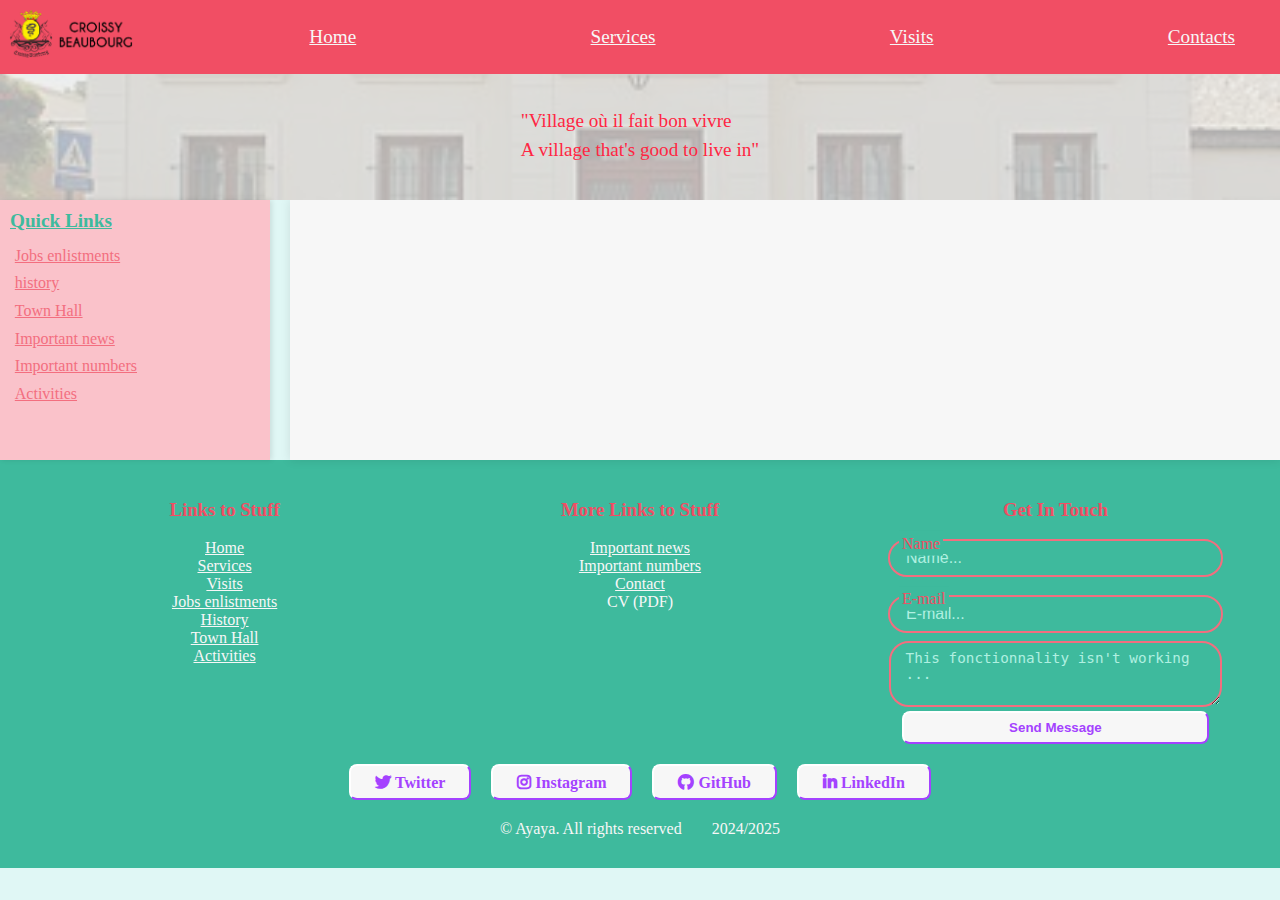
==== pages/activities.html @ dacc8204 "CHANGE : file name + links" ====
<!DOCTYPE html>
<html lang="fr">

<head>
    <meta charset="UTF-8" />
    <meta name="viewport" content="width=device-width, initial-scale=1">
    <title>Croissy-Beaubourg</title>
    <meta charset="descriptions" content="">
    <meta charset="keywords" content="">
    <meta charset="author" content="Ayaya">
    <link rel="stylesheet" type="text/css" href="../style/css/index.css">
    <link rel="icon" href="../image/icon_CB.png">

</head>

<body>
    <header>
        <nav>
            <a href="../index.html"><img alt ="Logo de Croissy-Beaubourg" src="/image/logo_CB.png"></a>
            <div class="burger-container">
                <button id="burger-menu" aria-label="Open navigation menu">
                    <span class="burger"></span>
                    <span class="burger"></span>
                    <span class="burger"></span>
                </button>
            </div>
            <ul class="navbar">
                <li><a></a></li>
                <li><a href="../index.html" class="liennav">Home</a></li>
                <li><a href="services.html" class="liennav">Services</a></li>
                <li><a href="visits.html" class="liennav">Visits</a></li>
                <li><a href="contact.html" class="liennav">Contacts</a></li>
            </ul>
            <ul class="navbarbis">
                <li><a></a></li>
                <li><a href="../index.html" class="liennav">Home</a></li>
                <li><a href="services.html" class="liennav">Services</a></li>
                <li><a href="visits.html" class="liennav">Visits</a></li>
                <li><a href="job_enlistments.html" class="liennav"> Jobs enlistments </a></li>
                <li><a href="history.html" class="liennav"> History </a></li>
                <li><a href="town_hall.html" class="liennav"> Town Hall </a></li>
                <li><a href="news.html" class="liennav"> Important news </a></li>
                <li><a href="numbers.html" class="liennav"> Important numbers </a></li>
                <li><a href="activities.html" class="liennav"> Activities </a></li>
                <li><a href="contact.html" class="liennav">Contacts</a></li>
            </ul>
        </nav>
    </header>
    <main>
        <div class="bgparent">
            <div class="centre">
                <p id="intro">"Village où il fait bon vivre<br>A village that's good to live&nbsp;in"
                </p>
            </div>
        </div>
        <div class="content">
            <article class="TODO">
                <span class="titre">
                    <h2>Quick Links</h2>
                </span>
                <ul>
                    <li><a href="job_enlistments.html"> Jobs enlistments </a></li>
                    <li><a href="history.html"> history </a></li>
                    <li><a href="town_hall.html"> Town Hall </a></li>
                    <li><a href="news.html"> Important news </a></li>
                    <li><a href="numbers.html"> Important numbers </a></li>
                    <li><a href="activities.html"> Activities </a></li>
                </ul>
            </article>

            <section class="prod">
            </section>
        </div>
    </main>

    <!-- Footer -->
    <footer id="footer">
        <div class="footer-container">
            <section>
                <h3>Links to Stuff</h3>
                <ul class="links">
                    <li><a href="../index.html">Home</a></li>
                    <li><a href="services.html">Services</a></li>
                    <li><a href="visits.html">Visits</a></li>
                    <li><a href="job_enlistments.html">Jobs enlistments</a></li>
                    <li><a href="history.html">History</a></li>
                    <li><a href="town_hall.html">Town Hall</a></li>
                    <li><a href="activities.html">Activities</a></li>
                </ul>
            </section>
            <section>
                <h3>More Links to Stuff</h3>
                <ul class="links">
                    <li><a href="news.html">Important news</a></li>
                    <li><a href="numbers.html">Important numbers</a></li>
                    <li><a href="contact.html">Contact</a></li>
                    <li><a href="#" class="passous" target="_blank"
                    rel="noopener noreferrer">CV (PDF)</a></li>
                </ul>
            </section>
            <section>
                <h3>Get In Touch</h3>
                <form>
                    <div>
                        <div class="inputGroup">
                            <input type="text" name="name" id="name" placeholder="Name..." />
                            <label for="name">Name</label>
                        </div>
                        <div class="inputGroup">
                            <input type="email" name="email" id="email" placeholder="E-mail..." />
                            <label for="name">E-mail</label>
                        </div>
                        <div>
                            <textarea name="message" id="message" placeholder="This fonctionnality isn't working ..." rows="3"></textarea>
                        </div>
                        <div>
                            <input type="submit" class="button btn alt" value="Send Message" />
                        </div>
                    </div>
                </form>
            </section>
        </div>

        <!-- Icons -->
            <ul class="icons">
                <li><a href="https://twitter.com/AyayaHaya2" target="_blank" class="btn icon brands fab fa-twitter"><span class="label">&nbsp;Twitter</span></a></li>
                <li><a href="https://www.instagram.com/haya2_pallyly/" target="_blank" class="btn icon brands fab fa-instagram"><span class="label">&nbsp;Instagram</span></a></li>
                <li><a href="https://github.com/Haya-2/" target="_blank" class="btn icon brands fab fa-github"><span class="label">&nbsp;GitHub</span></a></li>
                <li><a href="www.linkedin.com/in/TODO" target="_blank" class="btn icon brands fab fa-linkedin-in"><span class="label">&nbsp;LinkedIn</span></a></li>
            </ul>

        <!-- Copyright -->
            <div class="copyright">
                <ul class="menu">
                    <li>&copy; Ayaya. All rights reserved</li><li>2024/2025</li>
                </ul>
            </div>

    </footer>
</body>
<script type="text/javascript" src="../style/index.js"></script>

</html>
---- style/css/index.css ----
@charset "UTF-8";
@import url("fontawesome-all.min.css");
@font-face {
  font-family: "Stars";
  src: url(Stars.ttf) format("truetype");
}
@font-face {
  font-family: "AutoShel";
  src: url(Authentic_Sheldon.ttf) format("truetype");
}
@font-face {
  font-family: "Afterglow";
  src: url(Afterglow_Regular.ttf) format("truetype");
}
.inputGroup {
  margin: 1.1em 0 0.5em 0;
  position: relative;
}

.inputGroup input, textarea {
  font-size: 100%;
  padding: 0.5em;
  padding-left: 1em;
  outline: none;
  border: 2px solid #f36e7f;
  background-color: transparent;
  border-radius: 20px;
}
.inputGroup input:hover, textarea:hover {
  border-color: #fac2ca;
}
.inputGroup input:focus, textarea:focus {
  border-color: #ff2643;
}

.inputGroup label {
  display: block;
  position: absolute;
  transform: translateY(-190%) scale(1);
  margin: 0em;
  margin-left: 3em;
  padding: 0.2em;
  background-color: #3eba9d;
}

.btn {
  padding: 0.5em 1.5em;
  font-weight: 700;
  background: #f7f7f7;
  color: #a442ff;
  cursor: pointer;
  border-radius: 0.5rem;
  border-bottom: 2px solid #a442ff;
  border-right: 2px solid #a442ff;
  border-top: 2px solid white;
  border-left: 2px solid white;
  transition-duration: 1s;
  transition-property: border-top, border-left, border-bottom, border-right, box-shadow;
}

.btn:hover {
  border-top: 2px solid #a442ff;
  border-left: 2px solid #a442ff;
  border-bottom: 2px solid #f36e7f;
  border-right: 2px solid #f36e7f;
  box-shadow: rgba(240, 46, 170, 0.4) 5px 5px, rgba(240, 46, 170, 0.3019607843) 10px 10px, rgba(240, 46, 170, 0.2) 15px 15px;
}

@keyframes slideIn {
  from {
    transform: translateY(-100%);
  }
  to {
    transform: translateY(0);
  }
}
/*Déclarations générales des pages*/
html body {
  padding: 0;
  margin: 0;
  height: 250%;
  background: rgba(199, 241, 237, 0.5490196078);
  color: #333333;
  font-family: "Stars", cursive;
}

a {
  color: #f36e7f;
}
a:hover {
  color: #3eba9d;
}

p {
  text-align: justify;
  margin-left: 2%;
  margin-right: 2%;
}

table {
  table-layout: fixed;
  width: 100%;
  border-collapse: collapse;
}

td {
  width: 75%;
  padding: 0.5em;
}

th {
  border-right: 3px solid #f36e7f;
}

tr:nth-child(odd) {
  background-color: #b0f0e1;
}

tr:nth-child(even) {
  background-color: #fac2ca;
}

main {
  width: 100%;
  height: auto;
}

.content {
  display: flex;
  margin-top: 4.5em; /* Éviter la superposition avec la barre de navigation */
  gap: 20px; /* Espacement entre les colonnes */
}

nav {
  padding-top: 10px;
  background: #f14e64;
  height: 4em;
  width: 100%;
  position: fixed;
  flex-direction: row;
  z-index: 2;
}
nav img {
  z-index: 3;
  position: absolute;
  left: 0.5em;
  height: 3em;
  padding: 0;
}

/* Styles pour le bouton burger */
.burger-container {
  display: none; /* Caché sur les grands écrans */
  position: absolute;
  right: 10px;
  top: 0;
  z-index: 3;
}

#burger-menu {
  background: none;
  border: none;
  cursor: pointer;
  display: flex;
  flex-direction: column;
  justify-content: space-around;
  width: 4em;
  height: 6em;
}

.burger {
  background-color: #f7f7f7;
  height: 5px;
  margin-bottom: 5px;
  width: 100%;
  border-radius: 5px;
  transition: all 0.3s ease-in-out;
}

.navbar {
  position: relative;
  display: flex;
  list-style: none;
  flex-direction: row;
  list-style-type: none;
  float: none;
  justify-content: space-between;
}

.navbarbis {
  position: relative;
  display: none;
}

nav ul {
  display: flex;
  float: right;
  flex-direction: row;
  justify-content: right;
  list-style: none;
}
nav ul li {
  min-width: 5em;
}

.liennav {
  cursor: pointer;
  margin: 20px;
  margin-right: 45px;
  font-size: larger;
  color: #f7f7f7;
}
.liennav:hover {
  color: #3eba9d;
}

li {
  list-style: none;
}

.passous {
  text-decoration: none;
}

/* Article avec menu statique */
article {
  width: 20%;
  min-width: 250px;
  height: 15em;
  position: sticky;
  top: 4.5em; /* Positionner sous la barre de navigation */
  background: #fac2ca;
  padding: 10px;
  box-shadow: 2px 0 5px rgba(0, 0, 0, 0.1);
}
article ul {
  padding: 0;
  list-style: none;
  margin: 0;
}
article ul li {
  padding: 0.3em;
}
article ul li a {
  margin: 10px 0;
  font-size: 1em;
  color: #f36e7f;
  text-decoration: underline;
}
article ul li a:hover {
  color: #3eba9d;
  cursor: pointer;
  margin-left: 0.5em;
}
article .titre h2 {
  font-size: 1.2em;
  color: #3eba9d;
  margin-bottom: 10px;
}

/* Section principale */
section.prod {
  width: 80%;
  padding: 20px;
  background: #f7f7f7;
  box-shadow: 0 0 10px rgba(0, 0, 0, 0.1);
}

.bgparent {
  position: relative;
  width: 100%;
  top: 4.5em;
  color: #ff2643;
  background-image: url("../../image/Mairie_Croissy_Beaubourg.jpg");
  background-repeat: no-repeat;
  background-size: 100% auto;
  background-position: center;
}

.bgparentbis {
  background: #31947d;
}

.titre h2 {
  font-size: 1.5em;
  color: #f14e64;
  margin: 0;
  padding: 0;
  text-decoration: underline;
}

.titre h1 {
  font-size: 1.3em;
  color: #3eba9d;
}

.centre {
  padding: 1em;
  display: flex;
  justify-content: center;
  align-items: center;
  text-align: center;
  margin: auto;
  background-color: rgba(233, 233, 233, 0.75);
}
.centre h2 {
  font-size: 2em;
  margin: 20px 0;
}
.centre p {
  font-size: 1.2em;
  line-height: 1.5;
  width: max-content;
}

.flex-box-4, .flex-box-3 {
  display: flex;
  flex-wrap: wrap;
  justify-content: space-between;
}

.flex-box-2 {
  display: flex;
  flex-wrap: wrap;
  justify-content: space-around;
}
.flex-box-2 p {
  width: 100%;
}

.titrage {
  display: flex;
  justify-content: center;
}

.flex-elements-4 {
  width: 22%;
  padding: 0.5em;
}
.flex-elements-4 h1 {
  text-align: center;
}

.flex-elements-3 {
  width: 30%;
  padding: 0.5em;
}
.flex-elements-3 h1 {
  text-align: center;
}

.flex-elements-2 {
  width: 45%;
  display: flex;
  min-height: max-content;
  justify-content: center;
  flex-wrap: wrap;
  /*&:nth-child(even) {
      background-color: $rosepastel;
  }*/
}
.flex-elements-2 img {
  max-height: 20em;
  max-width: 20em;
  width: fit-content;
}
.flex-elements-2 .icon {
  color: #a442ff;
  display: grid;
  justify-items: center;
}

.flex-elements-1 {
  display: flex;
  flex-direction: column;
  align-items: center;
  width: 99%;
}
.flex-elements-1 .icon {
  color: #a442ff;
}

.no_justify p {
  text-align: left;
}

.service .flex-elements-2, .jobs .flex-elements-2 {
  padding: 0.5em;
}
.service .flex-elements-2:nth-child(odd), .jobs .flex-elements-2:nth-child(odd) {
  border-right: 3px solid #3eba9d;
}

.visits .flex-elements-2 {
  border-bottom: 3px solid #3eba9d;
}

.town_hall .flex-elements-4, .town_hall .flex-elements-2, .town_hall .flex-elements-1 {
  border-right: 3px solid #3eba9d;
  padding: 0.5em;
}

.town_hall ul {
  display: flex;
  justify-content: space-evenly;
  font-size: 1.5em;
}
.town_hall ul li {
  min-width: 5em;
}

/* Footer */
footer {
  background: #3eba9d;
  color: #f14e64;
  padding: 20px;
  text-align: center;
}
footer a {
  color: #f7f7f7;
}
footer a:hover {
  color: #f36e7f;
}
footer .footer-container {
  display: flex;
  justify-content: space-between;
  flex-wrap: wrap;
  align-content: center;
  padding-bottom: 10px;
}
footer .footer-container .links {
  margin: 0;
  padding: 0;
}
footer section {
  flex: 1;
  text-align: center;
  max-width: 33%;
}
footer form {
  width: 100%;
}
footer form input, footer form textarea {
  width: 75%;
  color: #f7f7f7;
}
footer form input::placeholder, footer form textarea::placeholder {
  color: #b0f0e1;
}
footer form textarea {
  font-size: 110%;
}
footer .menu {
  list-style: none;
  display: flex;
  justify-content: center;
  padding: 0;
  margin: 10px 0;
}
footer .menu li {
  margin: 0 15px;
}
footer .icons {
  list-style: none;
  display: flex;
  justify-content: center;
  padding: 0;
  margin: 10px 0;
  padding-bottom: 10px;
}
footer .icons li {
  margin: 0 10px;
}
footer .icons li a {
  text-decoration: none;
}
footer .copyright {
  color: #f7f7f7;
}

/***** MEDIA QUERYS *****/
@media (max-width: 1000px) {
  .flex-elements-4 {
    width: 45%;
  }
  .flex-elements-3 {
    width: 45%;
  }
  .flex-elements-2 {
    width: 98%;
  }
  .town_hall .flex-elements-2 {
    width: 45%;
  }
  .service .flex-elements-2, .jobs .flex-elements-2 {
    display: flow-root;
    border-bottom: 3px solid #3eba9d;
  }
  .service .flex-elements-2:last-child, .jobs .flex-elements-2:last-child {
    border-bottom: none;
  }
  .service .flex-elements-2:first-child, .jobs .flex-elements-2:first-child {
    border-top: none;
  }
  .service .flex-elements-2:nth-child(odd), .jobs .flex-elements-2:nth-child(odd) {
    border-right: 3px solid #3eba9d;
  }
  .service .flex-elements-2:nth-child(even), .jobs .flex-elements-2:nth-child(even) {
    border-left: 3px solid #3eba9d;
  }
}
/* Media query pour petits écrans */
@media (max-width: 768px) {
  .footer-container {
    flex-direction: column; /* Les sections s'empilent en vertical */
    text-align: center;
  }
  section {
    max-width: 100%; /* Occupe toute la largeur */
    padding: 10px 0;
  }
  .flex-elements-4 {
    width: 100%;
  }
  .flex-elements-3 {
    width: 98%;
  }
  .town_hall .flex-elements-2 {
    width: 98%;
  }
  .town_hall .flex-elements-4, .town_hall .flex-elements-2, .town_hall .flex-elements-1 {
    border-right: none;
  }
}
/* Media query pour petits écrans */
@media (max-width: 650px) {
  .burger-container, #burger-menu, .burger {
    display: block;
  }
  .navbar {
    display: none;
  }
  .navbarbis {
    display: none;
    flex-direction: column;
    top: -0.8em;
    left: 0;
    width: 100%;
    background: #f14e64;
    box-shadow: 0 2px 0px rgba(62, 186, 157, 0.5);
  }
  .navbarbis li {
    width: 100%;
    margin: 0;
    padding: 1em 0;
    text-align: center;
  }
  .liennav {
    margin: 0;
  }
  .navbarbis.active {
    display: flex;
    animation: slideIn 0.3s cubic-bezier(0, 0.5, 0.1, 1);
  }
  .flex-elements-4 {
    text-align: center;
  }
  .flex-elements-2 img {
    display: none;
  }
  .img_phone_show img {
    display: flex;
  }
  .town_hall ul {
    flex-direction: column;
  }
  article {
    position: absolute;
    top: -15em;
  }
  section.prod {
    width: 100%;
  }
  footer .icons {
    flex-direction: column;
  }
  footer .icons li {
    margin-bottom: 0.5em;
  }
  .fa-mouse-pointer:before {
    content: "\f25a";
  }
}

/*# sourceMappingURL=index.css.map */
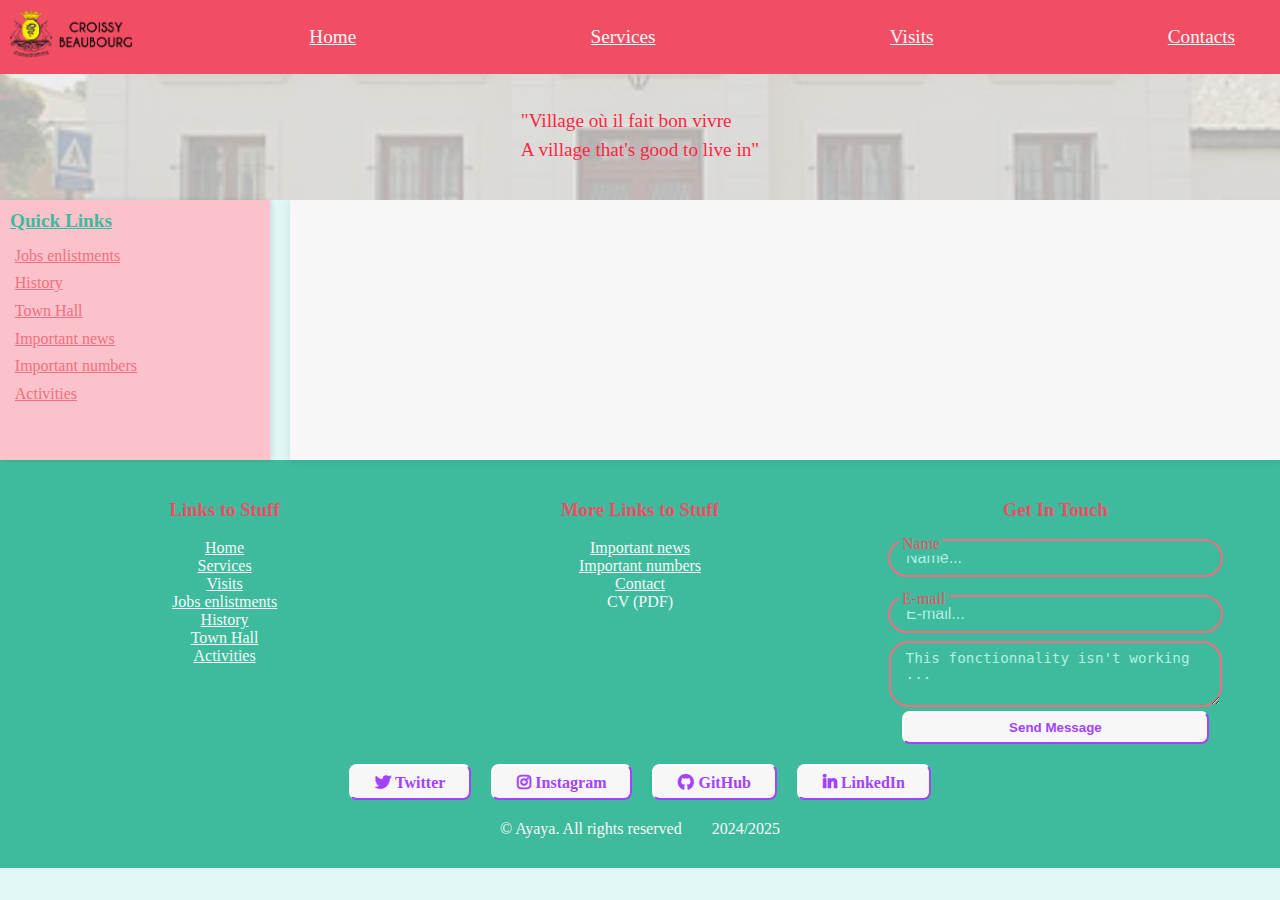
==== commit 3caa4713: "Add : History Page + MAJ problems" ====
--- a/pages/activities.html
+++ b/pages/activities.html
@@ -60,7 +60,7 @@
                 </span>
                 <ul>
                     <li><a href="job_enlistments.html"> Jobs enlistments </a></li>
-                    <li><a href="history.html"> history </a></li>
+                    <li><a href="history.html"> History </a></li>
                     <li><a href="town_hall.html"> Town Hall </a></li>
                     <li><a href="news.html"> Important news </a></li>
                     <li><a href="numbers.html"> Important numbers </a></li>
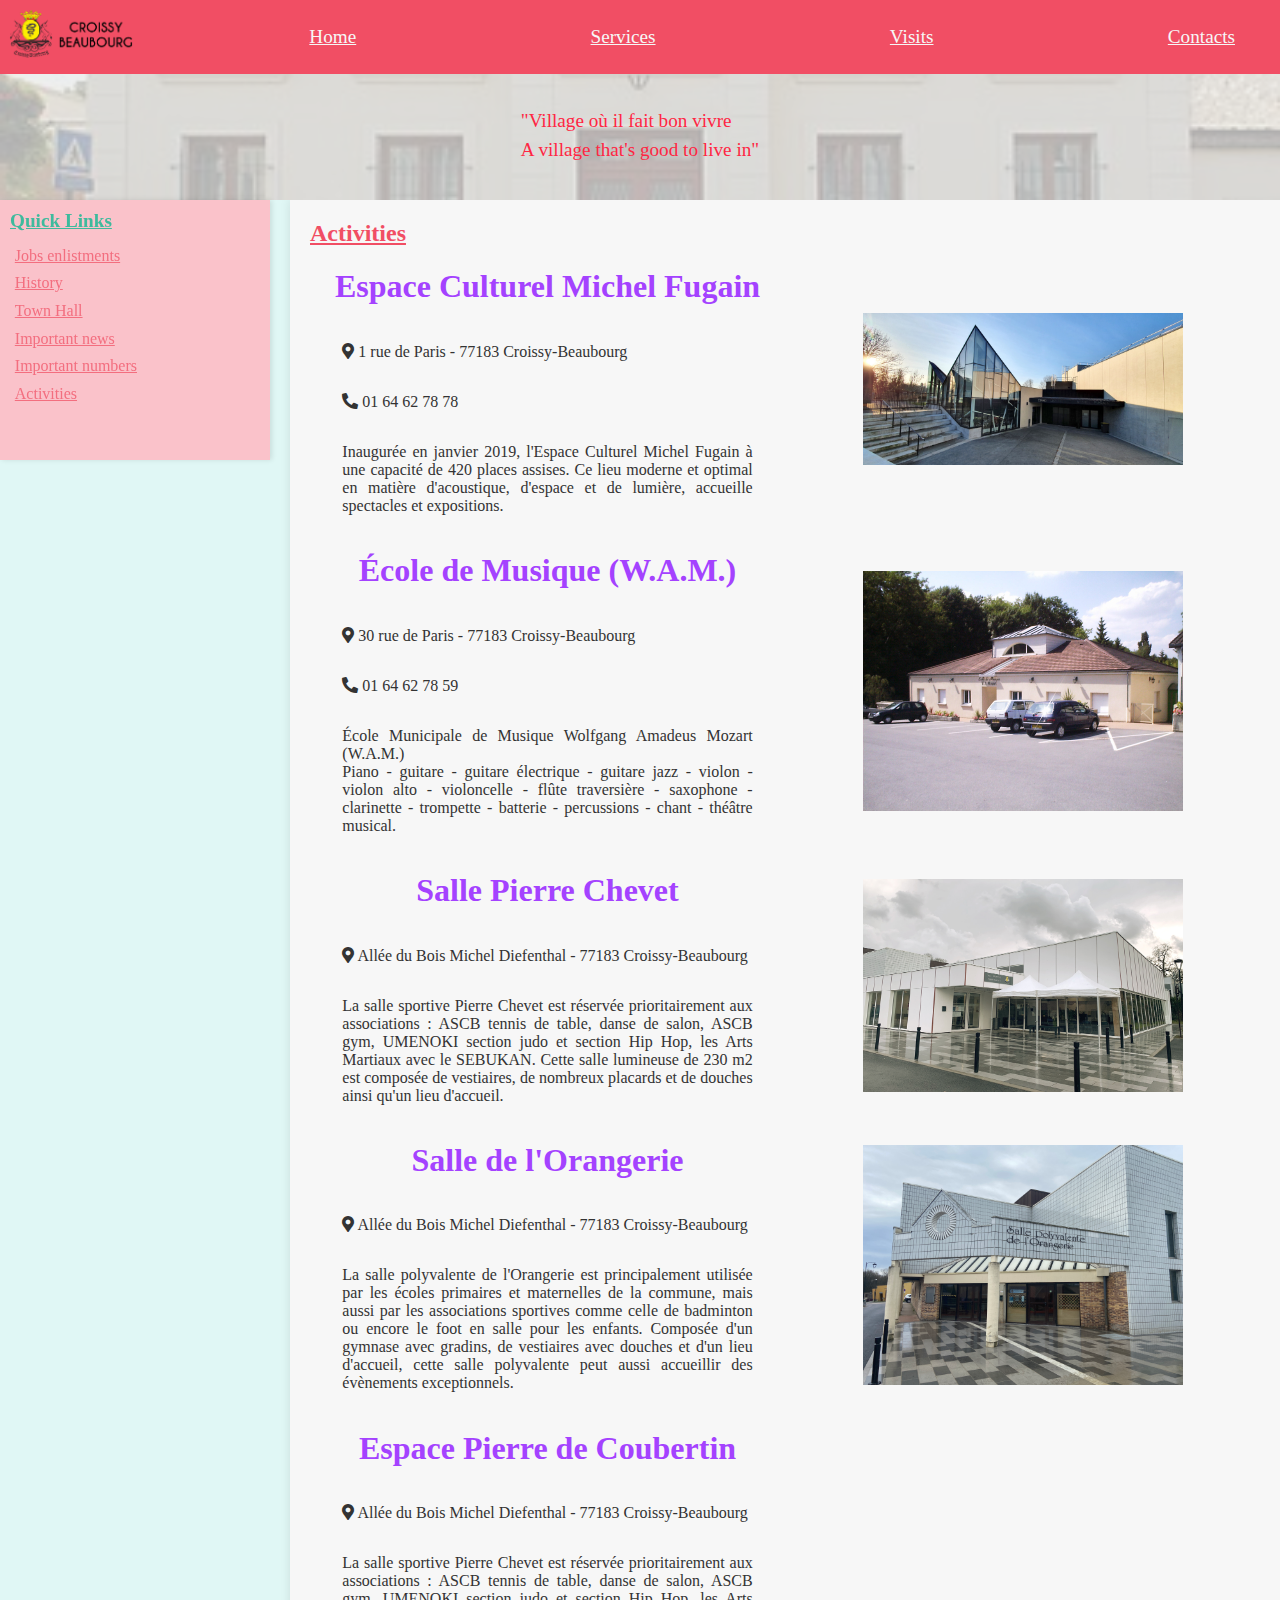
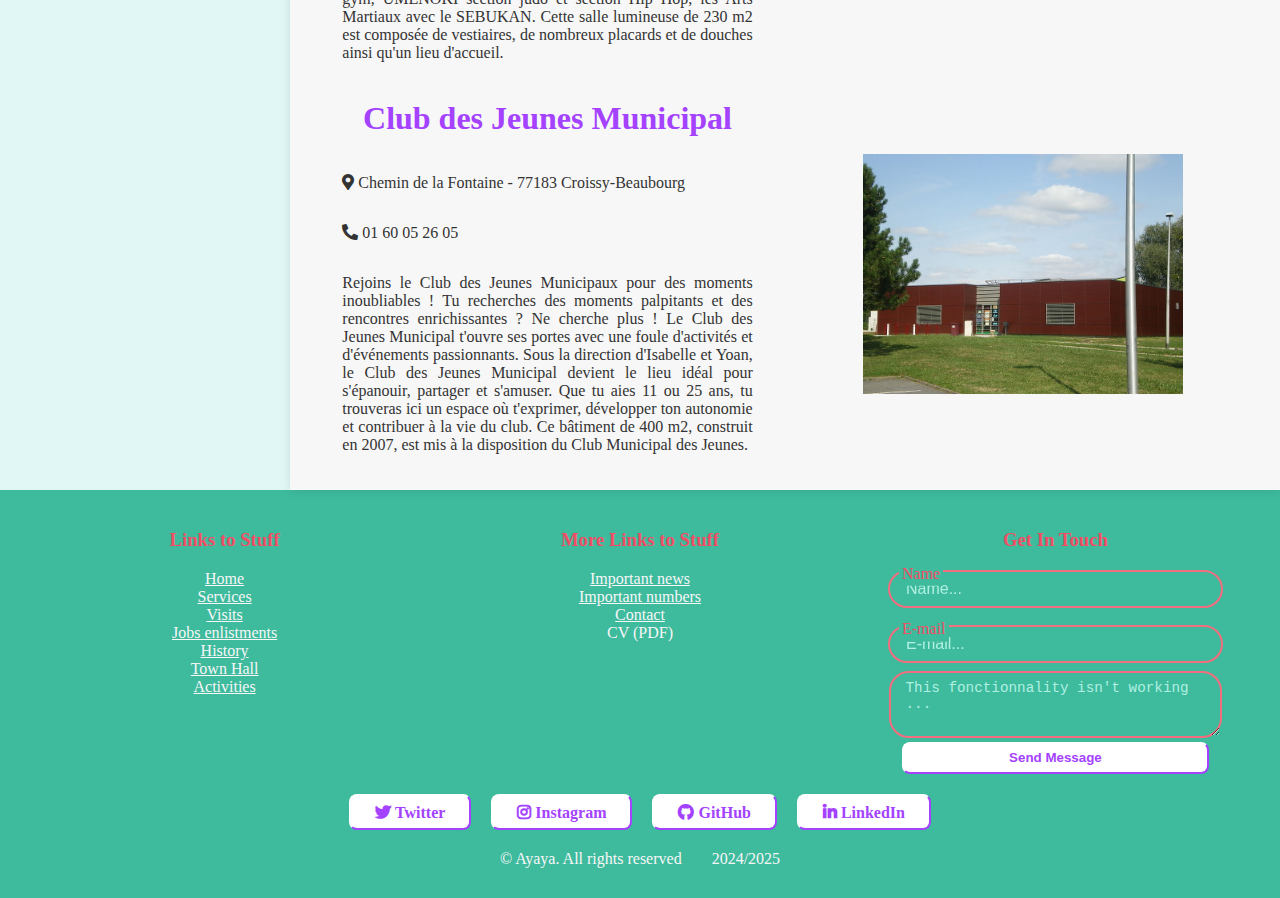
==== commit e02bb3bc: "Add activities + FIX" ====
--- a/pages/activities.html
+++ b/pages/activities.html
@@ -69,6 +69,83 @@
             </article>
 
             <section class="prod">
+                <span class="titre">
+                    <h2>Activities</h2>
+                </span>
+                
+                <div class="flex-box-2" style="align-items: center;">
+                    <div class="flex-elements-2" > 
+                        <h1 class="icon"> Espace Culturel Michel Fugain</h1>
+                        <p><i class="fas fa-map-marker-alt"></i> 1 rue de Paris - 77183 Croissy-Beaubourg </p>
+                        <p><i class="fas fa-phone-alt"></i> 01 64 62 78 78 </p>
+                        <p>
+                            Inaugurée en janvier 2019, l'Espace Culturel Michel Fugain à une capacité de 420 places assises.
+                            Ce lieu moderne et optimal en matière d'acoustique, d'espace et de lumière, accueille spectacles et expositions.
+                        </p>
+                    </div>
+                    <div class="flex-elements-2 img_phone_show">
+                        <img src="../image/event1.jpg" alt="">
+                    </div>
+                    <div class="flex-elements-2" > 
+                        <h1 class="icon"> École de Musique (W.A.M.)</h1>
+                        <p><i class="fas fa-map-marker-alt"></i> 30 rue de Paris - 77183 Croissy-Beaubourg </p>
+                        <p><i class="fas fa-phone-alt"></i> 01 64 62 78 59 </p>
+                        <p>École Municipale de Musique Wolfgang Amadeus Mozart (W.A.M.)
+                            <br>Piano - guitare - guitare électrique - guitare jazz - violon - violon alto - violoncelle - flûte traversière - saxophone - clarinette - trompette - batterie - percussions - chant - théâtre musical.
+                        </p>
+                    </div>
+                    <div class="flex-elements-2 img_phone_show">
+                        <img src="../image/event2.jpg" alt="">
+                    </div>
+                    
+                    <div class="flex-elements-2" > 
+                        <h1 class="icon"> Salle Pierre Chevet</h1>
+                        <p><i class="fas fa-map-marker-alt"></i> Allée du Bois Michel Diefenthal - 77183 Croissy-Beaubourg </p>
+                        <p>La salle sportive Pierre Chevet est réservée prioritairement aux associations : ASCB tennis de table, danse de salon, ASCB gym, UMENOKI section judo et section Hip Hop, les Arts Martiaux avec le SEBUKAN.
+
+                            Cette salle lumineuse de 230 m2 est composée de vestiaires, de nombreux placards et de douches ainsi qu'un lieu d'accueil.
+                        </p>
+                    </div>
+                    <div class="flex-elements-2 img_phone_show">
+                        <img src="../image/event3.jpg" alt="">
+                    </div>
+                    <div class="flex-elements-2" > 
+                        <h1 class="icon"> Salle de l'Orangerie</h1>
+                        <p><i class="fas fa-map-marker-alt"></i> Allée du Bois Michel Diefenthal - 77183 Croissy-Beaubourg </p>
+                        <p>La salle polyvalente de l'Orangerie est principalement utilisée par les écoles primaires et maternelles de la commune, mais aussi par les associations sportives comme celle de badminton ou encore le foot en salle pour les enfants.
+
+                            Composée d'un gymnase avec gradins, de vestiaires avec douches et d'un lieu d'accueil, cette salle polyvalente peut aussi accueillir des évènements exceptionnels. 
+                        </p>
+                    </div>
+                    <div class="flex-elements-2 img_phone_show">
+                        <img src="../image/event4.jpeg" alt="">
+                    </div>
+                    
+                    <div class="flex-elements-2" > 
+                        <h1 class="icon"> Espace Pierre de Coubertin</h1>
+                        <p><i class="fas fa-map-marker-alt"></i> Allée du Bois Michel Diefenthal - 77183 Croissy-Beaubourg </p>
+                        <p>La salle sportive Pierre Chevet est réservée prioritairement aux associations : ASCB tennis de table, danse de salon, ASCB gym, UMENOKI section judo et section Hip Hop, les Arts Martiaux avec le SEBUKAN.
+
+                            Cette salle lumineuse de 230 m2 est composée de vestiaires, de nombreux placards et de douches ainsi qu'un lieu d'accueil.
+                        </p>
+                    </div>
+                    <div class="flex-elements-2 img_phone_show">
+                        <img src="../image/event5.jpeg" alt="">
+                    </div>
+                    <div class="flex-elements-2" > 
+                        <h1 class="icon"> Club des Jeunes Municipal</h1>
+                        <p><i class="fas fa-map-marker-alt"></i> Chemin de la Fontaine - 77183 Croissy-Beaubourg </p>
+                        <p><i class="fas fa-phone-alt"></i> 01 60 05 26 05 </p>
+                        <p>Rejoins le Club des Jeunes Municipaux pour des moments inoubliables !
+                            Tu recherches des moments palpitants et des rencontres enrichissantes ? Ne cherche plus ! Le Club des Jeunes Municipal t'ouvre ses portes avec une foule d'activités et d'événements passionnants.
+                            Sous la direction d'Isabelle et Yoan, le Club des Jeunes Municipal devient le lieu idéal pour s'épanouir, partager et s'amuser. Que tu aies 11 ou 25 ans, tu trouveras ici un espace où t'exprimer, développer ton autonomie et contribuer à la vie du club.
+                            Ce bâtiment de 400 m2, construit en 2007, est mis à la disposition du Club Municipal des Jeunes.
+                        </p>
+                    </div>
+                    <div class="flex-elements-2 img_phone_show">
+                        <img src="../image/event6.jpeg" alt="">
+                    </div>
+                </div>
             </section>
         </div>
     </main>
@@ -94,7 +171,7 @@
                     <li><a href="news.html">Important news</a></li>
                     <li><a href="numbers.html">Important numbers</a></li>
                     <li><a href="contact.html">Contact</a></li>
-                    <li><a href="#" class="passous" target="_blank"
+                    <li><a href="ENG ESIEE CV SIROT Aline.pdf" class="passous" target="_blank"
                     rel="noopener noreferrer">CV (PDF)</a></li>
                 </ul>
             </section>
--- a/style/css/index.css
+++ b/style/css/index.css
@@ -12,12 +12,23 @@
   font-family: "Afterglow";
   src: url(Afterglow_Regular.ttf) format("truetype");
 }
+#contact-form {
+  width: 70%;
+  display: flex;
+  flex-direction: column;
+  padding: 0.5em;
+}
+
 .inputGroup {
   margin: 1.1em 0 0.5em 0;
   position: relative;
 }
 
-.inputGroup input, textarea {
+.inputForm {
+  padding: 0.2em;
+}
+
+.inputGroup input, .inputForm input, select, textarea {
   font-size: 100%;
   padding: 0.5em;
   padding-left: 1em;
@@ -25,12 +36,26 @@
   border: 2px solid #f36e7f;
   background-color: transparent;
   border-radius: 20px;
-}
-.inputGroup input:hover, textarea:hover {
+  resize: vertical;
+}
+.inputGroup input:hover, .inputForm input:hover, select:hover, textarea:hover {
   border-color: #fac2ca;
 }
-.inputGroup input:focus, textarea:focus {
+.inputGroup input:focus, .inputForm input:focus, select:focus, textarea:focus {
   border-color: #ff2643;
+}
+
+.inputForm input, .inputForm select, .inputForm textarea {
+  width: -webkit-fill-available;
+  background-color: #FFFFFF;
+  resize: vertical;
+}
+.inputForm input:valid, .inputForm select:valid, .inputForm textarea:valid {
+  border-color: #3eba9d;
+}
+
+.inputForm label {
+  color: #f14e64;
 }
 
 .inputGroup label {
@@ -46,7 +71,7 @@
 .btn {
   padding: 0.5em 1.5em;
   font-weight: 700;
-  background: #f7f7f7;
+  background: #FFFFFF;
   color: #a442ff;
   cursor: pointer;
   border-radius: 0.5rem;
@@ -348,6 +373,12 @@
 .flex-elements-3 h1 {
   text-align: center;
 }
+.flex-elements-3 img {
+  cursor: default;
+  max-height: 20em;
+  max-width: 100%;
+  width: fit-content;
+}
 
 .flex-elements-2 {
   width: 45%;
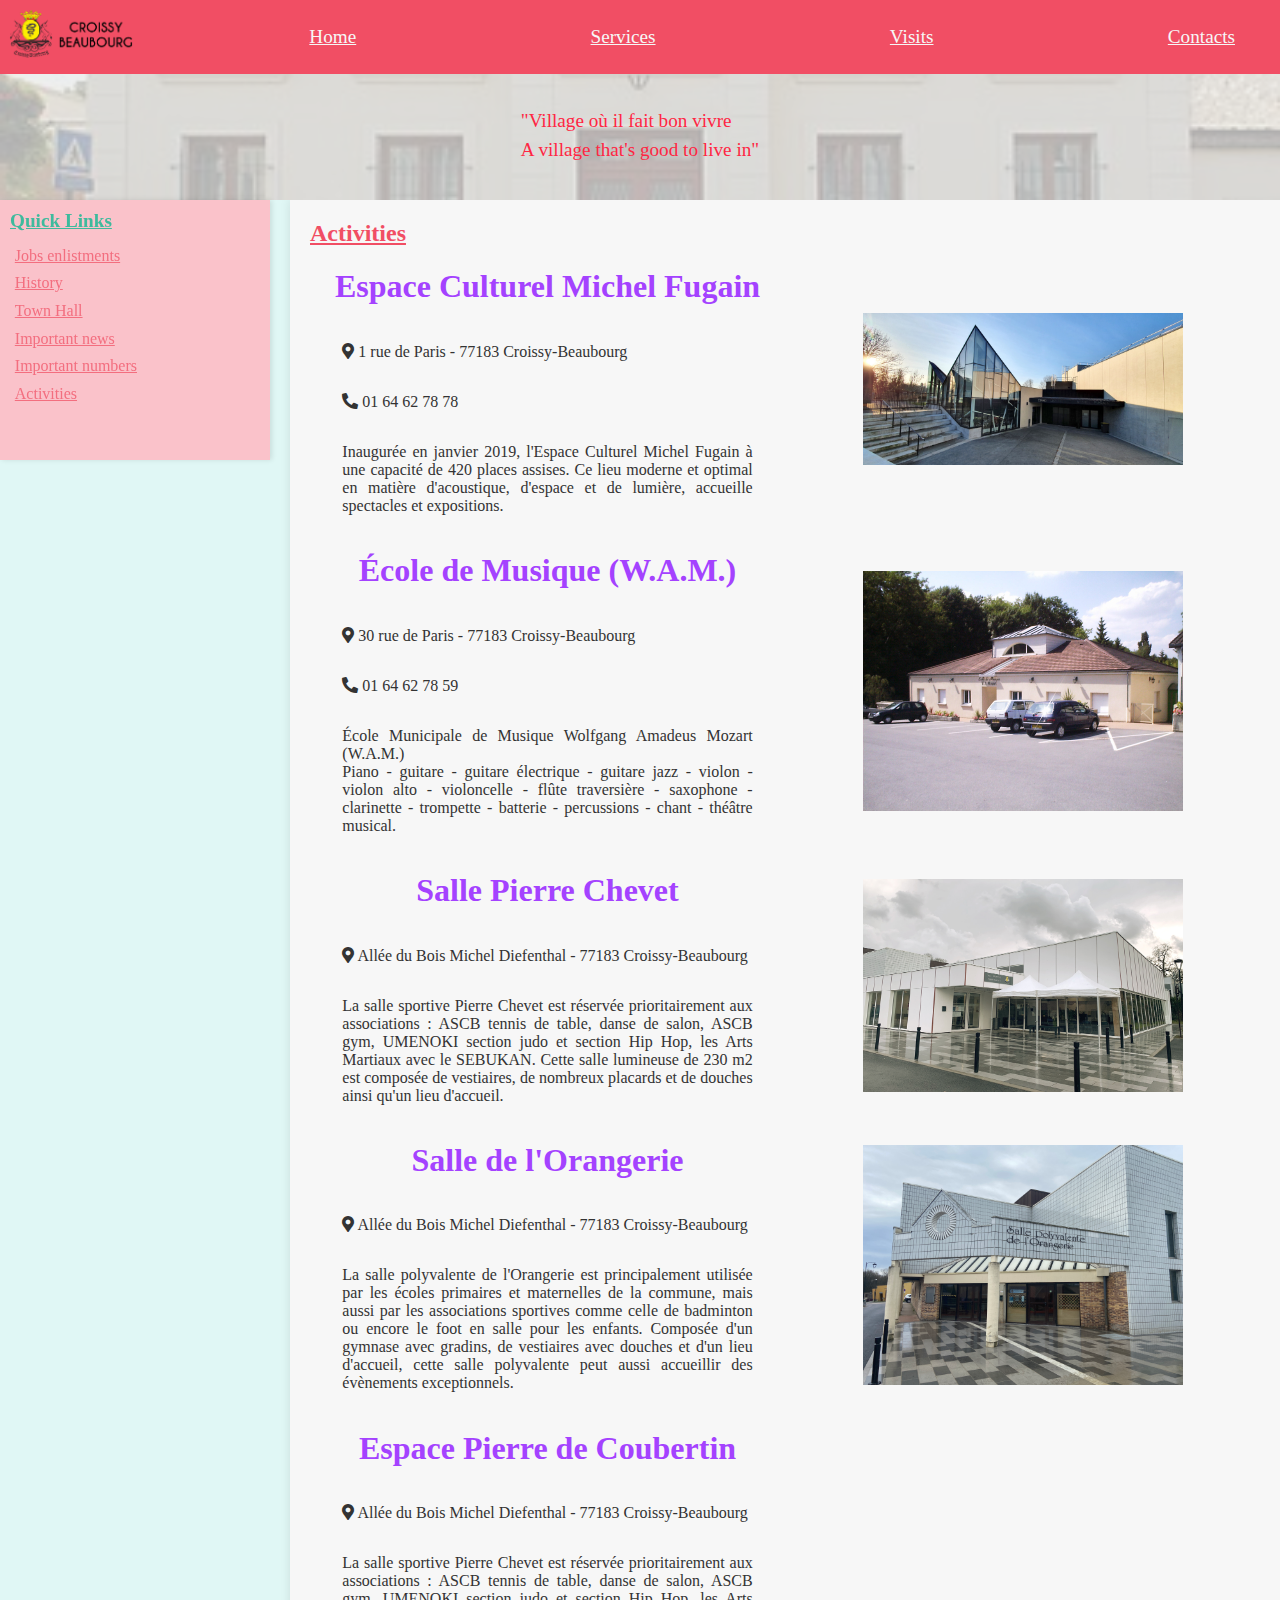
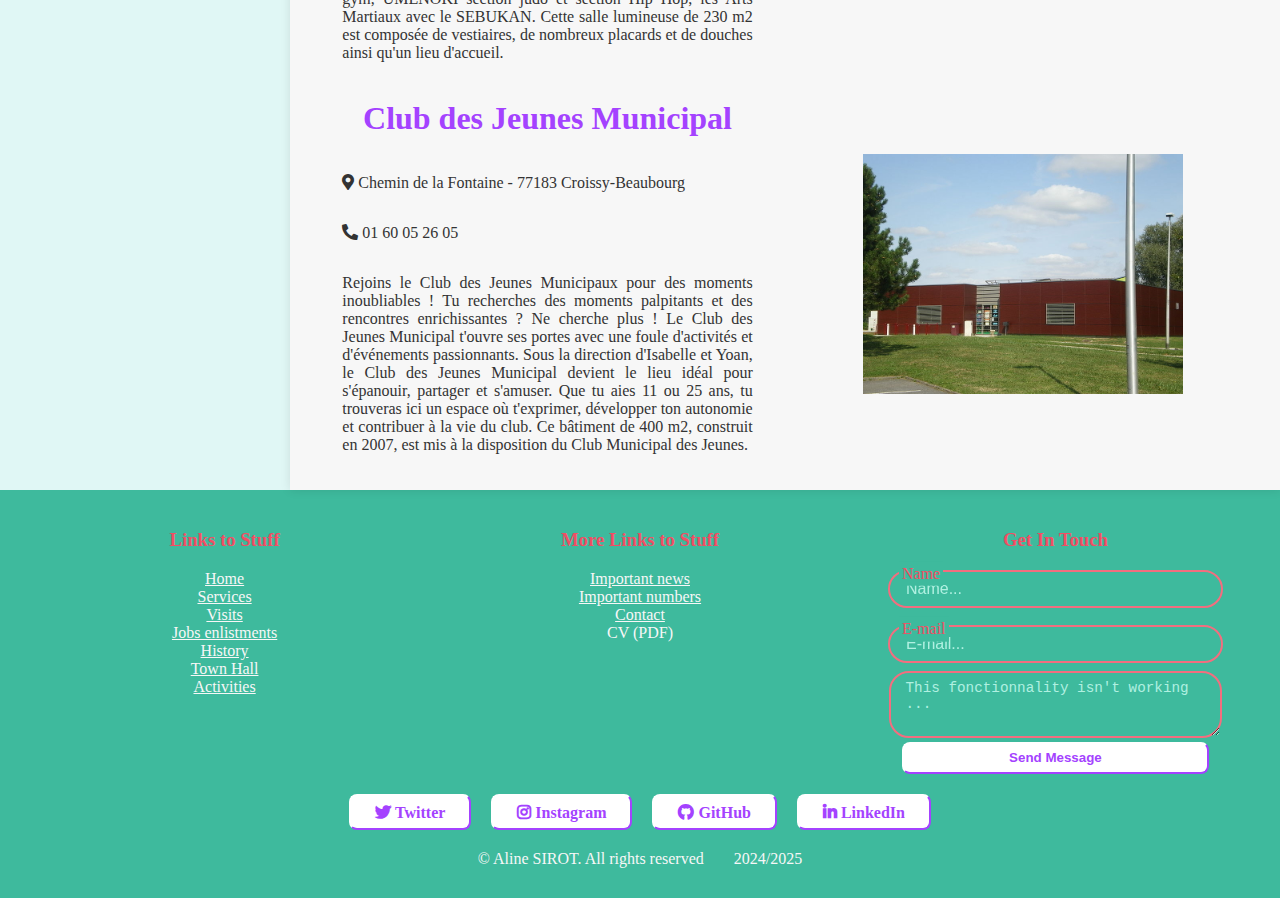
==== commit 6f7c60e6: "Fixes" ====
--- a/pages/activities.html
+++ b/pages/activities.html
@@ -4,10 +4,10 @@
 <head>
     <meta charset="UTF-8" />
     <meta name="viewport" content="width=device-width, initial-scale=1">
-    <title>Croissy-Beaubourg</title>
+    <title>Croissy-Beaubourg | Activities</title>
     <meta charset="descriptions" content="">
-    <meta charset="keywords" content="">
-    <meta charset="author" content="Ayaya">
+    <meta charset="keywords" content="Croissy,Beaubourg,Croissy-Beaubourg,Seine et Marne,Paris - Vallée de la Marne,77">
+    <meta charset="author" content="Aline SIROT">
     <link rel="stylesheet" type="text/css" href="../style/css/index.css">
     <link rel="icon" href="../image/icon_CB.png">
 
@@ -203,13 +203,13 @@
                 <li><a href="https://twitter.com/AyayaHaya2" target="_blank" class="btn icon brands fab fa-twitter"><span class="label">&nbsp;Twitter</span></a></li>
                 <li><a href="https://www.instagram.com/haya2_pallyly/" target="_blank" class="btn icon brands fab fa-instagram"><span class="label">&nbsp;Instagram</span></a></li>
                 <li><a href="https://github.com/Haya-2/" target="_blank" class="btn icon brands fab fa-github"><span class="label">&nbsp;GitHub</span></a></li>
-                <li><a href="www.linkedin.com/in/TODO" target="_blank" class="btn icon brands fab fa-linkedin-in"><span class="label">&nbsp;LinkedIn</span></a></li>
+                <li><a href="www.linkedin.com/in/aline-sirot-6951701ba" target="_blank" class="btn icon brands fab fa-linkedin-in"><span class="label">&nbsp;LinkedIn</span></a></li>
             </ul>
 
         <!-- Copyright -->
             <div class="copyright">
                 <ul class="menu">
-                    <li>&copy; Ayaya. All rights reserved</li><li>2024/2025</li>
+                    <li>&copy; Aline SIROT. All rights reserved</li><li>2024/2025</li>
                 </ul>
             </div>
 
